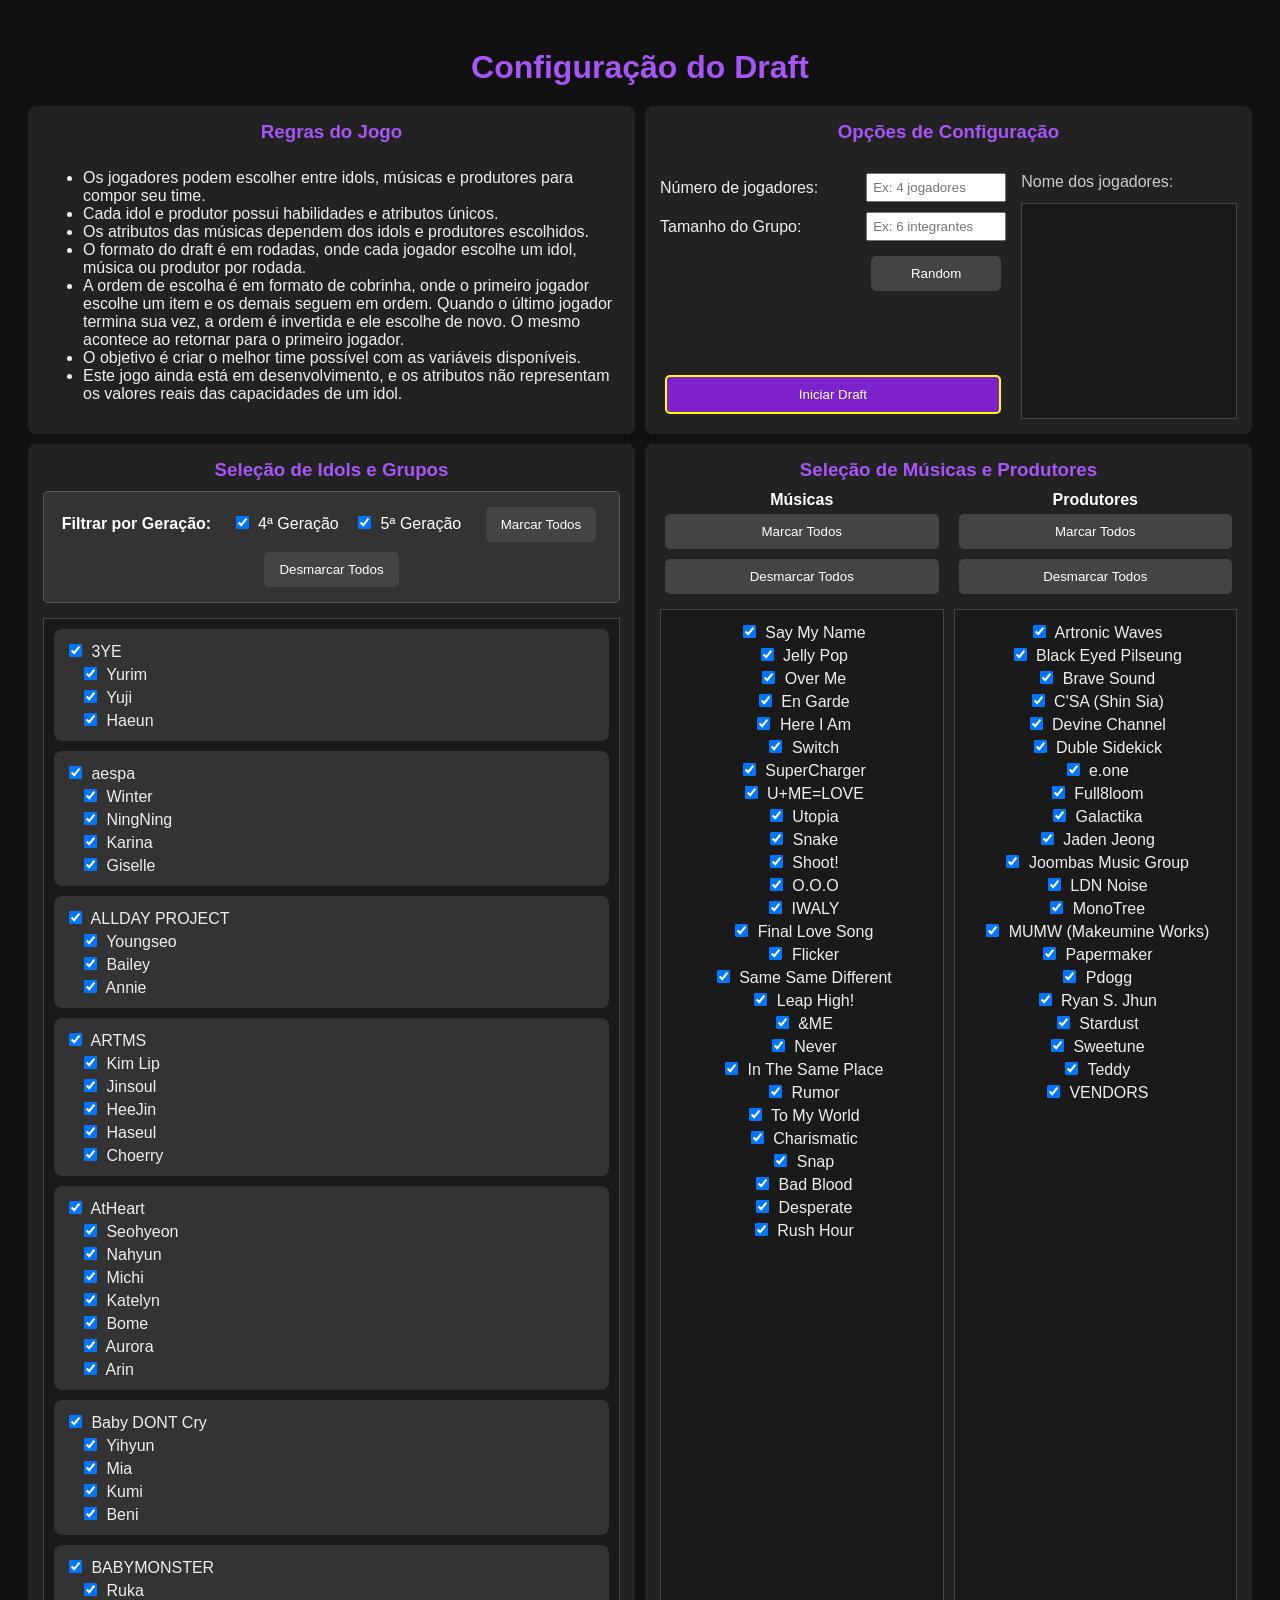
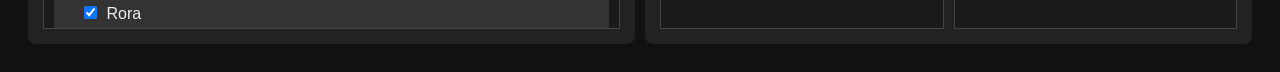
==== draftconfig.html @ f96bb4ee "stray7-games deployment #1" ====
<!DOCTYPE html>
<html lang="pt-BR">
<head>
  <meta charset="UTF-8">
  <title>Stray7 Draft</title>
  <link rel="stylesheet" href="./css/styles.css">

  <script src="./data/data.js"></script>
  <script src="./scripts/script.js"></script>
</head>

<body>

<h1>Configuração do Draft</h1>

<div class="config-grid">
  <div class="config-block block-1">
    <h3>Regras do Jogo</h3>
    <ul>
      <li>Os jogadores podem escolher entre idols, músicas e produtores para compor seu time.</li>
      <li>Cada idol e produtor possui habilidades e atributos únicos.</li>
      <li>Os atributos das músicas dependem dos idols e produtores escolhidos.</li>
      <li>O formato do draft é em rodadas, onde cada jogador escolhe um idol, música ou produtor por rodada.</li>
      <li>A ordem de escolha é em formato de cobrinha, onde o primeiro jogador escolhe um item e os demais seguem em ordem. Quando o último jogador termina sua vez, a ordem é invertida e ele escolhe de novo. O mesmo acontece ao retornar para o primeiro jogador.</li>
      <li>O objetivo é criar o melhor time possível com as variáveis disponíveis.</li>
      <li>Este jogo ainda está em desenvolvimento, e os atributos não representam os valores reais das capacidades de um idol.</li>
    </ul>
  </div>

  <div class="config-block block-2">
  <h3>Opções de Configuração</h3>
  <div class="b2-body">

    <div class="b2-left">
  <div class="b2-field">
    <label>Número de jogadores:</label>
    <input type="number" id="playerCount" placeholder="Ex: 4 jogadores" onchange="criarInputsJogadores()">
  </div>
  <div class="b2-field">
    <label>Tamanho do Grupo:</label>
    <input type="number" id="idolCount" placeholder="Ex: 6 integrantes">
  </div>
  <div class="b2-field">
    <span></span>
    <button onclick="sortearIntegrantes()">Random</button>
  </div>
  <button class="btn-iniciar-draft" onclick="iniciarDraft()">Iniciar Draft</button>
</div>

<div class="b2-right">
  <span class="players-label">Nome dos jogadores:</span>
  <div id="playersContainer" class="players-scroll-box"></div>
</div>

  </div>
</div>

  <div class="config-block block-3">
    <h3>Seleção de Idols e Grupos</h3>
    <div id="generationFilter" style="margin-bottom: 15px; padding: 10px; background: #333; border: 1px solid #555; border-radius: 5px;">
      <label style="font-weight: bold; margin-right: 15px; color: #fff;">Filtrar por Geração:</label>
      <input type="checkbox" id="gen4Filter" checked onchange="aplicarFiltroGeracao()"> <label for="gen4Filter" style="color: #fff;">4ª Geração</label>
      <input type="checkbox" id="gen5Filter" checked onchange="aplicarFiltroGeracao()" style="margin-left: 15px;"> <label for="gen5Filter" style="color: #fff;">5ª Geração</label>
      <button onclick="marcarTodosGeracoes()" style="margin-left: 20px;">Marcar Todos</button>
      <button onclick="desmarcarTodosGeracoes()">Desmarcar Todos</button>
    </div>
    <div id="groupsContainer" class="scroll-box"></div>
  </div>

  <div class="config-block block-4">
    <h3>Seleção de Músicas e Produtores</h3>
      <div class="half-container">
        <div>
          <span style="font-weight:bold; color:#fff;">Músicas</span>
          <button onclick="marcarTodasMusicas()">Marcar Todos</button>
          <button onclick="desmarcarTodasMusicas()">Desmarcar Todos</button>
          <div id="musicContainer" class="scroll-box"></div>
        </div>
        <div>
          <span style="font-weight:bold; color:#fff;">Produtores</span>
          <button onclick="marcarTodosProdutores()">Marcar Todos</button>
          <button onclick="desmarcarTodosProdutores()">Desmarcar Todos</button>
          <div id="producerContainer" class="scroll-box"></div>
        </div>
    </div>
  </div>
</div>

</body>
</html>
---- css/styles.css ----
/* =========================
   BASE (INDEX + DRAFT)
========================= */

body {
  font-family: Arial, sans-serif;
  background-color: #111;
  color: #eee;
  padding: 20px;
  text-align: center;
}

h1 {
  margin-bottom: 20px;
  color: #a855f7; /* Roxo */
}

.game-modes {
  display: flex;
  justify-content: space-around;
  width: 75%;
  margin: 0 auto;
  gap: 5%;
}

.mode {
  display: flex;
  flex-direction: column;
  align-items: center;
  flex: 1;
}

.mode-image {
  width: 100%;
  height: auto;
  border: 2px solid #3b82f6; /* Azul */
  border-radius: 10px;
  margin-bottom: 10px;
}

.draft-btn {
  background-color: #22c55e; /* Verde */
  color: white;
  padding: 10px 20px;
  border: none;
  border-radius: 5px;
  cursor: pointer;
}

.draft-btn:hover {
  background-color: #16a34a;
}

.disabled-btn {
  background-color: #6b7280; /* Cinza */
  color: #d1d5db;
  padding: 10px 20px;
  border: none;
  border-radius: 5px;
  cursor: not-allowed;
}

h2, h3 {
  margin-bottom: 10px;
}

button {
  padding: 10px 15px;
  margin: 5px;
  border: none;
  background-color: #444;
  color: white;
  cursor: pointer;
  border-radius: 5px;
}

button:hover {
  background-color: #666;
}

input {
  padding: 5px;
  margin: 5px;
}

/* =========================
   DRAFT CONFIG GRID
========================= */

.config-grid {
  display: grid;
  grid-template-columns: 1fr 1fr;
  grid-template-rows: auto calc((100vh - 100px) * 1.5);
  height: auto;
  gap: 10px;
}

.config-block {
  background: #222;
  padding: 15px;
  border-radius: 8px;
  overflow: hidden;
  display: flex;
  flex-direction: column;
}

/* bloco 1: instruções */
.config-block.block-1 {
  background: #222;
  padding: 15px;
  border-radius: 8px;
  overflow: hidden;
  display: flex;
  flex-direction: column;
  text-align: left;
}

/* bloco 2 menu */
.config-block.block-2 {
  overflow: hidden;
}

/* corpo do bloco 2: dois lados lado a lado */
.b2-body {
  display: flex;
  flex: 1;
  gap: 15px;
  overflow: hidden;
  text-align: left;
}

/* coluna esquerda: labels + inputs + random */
.b2-left {
  margin-top: 20px;
  display: flex;
  flex-direction: column;
  align-items: stretch;
  text-align: left;
  gap: 10px;
  width: 60%;
}

.b2-left .btn-iniciar-draft {
  margin-top: auto;  /* empurra para o fundo */
  width: 97%;
}

.players-label {
  color: #ccc;
  margin-top: 20px;
  margin-bottom: 2px;
}

/* linha com label + input numérico */
.b2-field {
  display: grid;
  grid-template-columns: auto 140px;
  align-items: center;
  gap: 8px;
  white-space: nowrap;
}

.b2-field label {
  text-align: left;
}

.b2-field input[type="number"] {
  width: 140px;
  padding: 5px;
  margin: 0;
  box-sizing: border-box;
}

/* coluna direita: scroll de nomes + botão draft */
.b2-right {
  flex: 1;
  display: flex;
  flex-direction: column;
  gap: 10px;
  overflow: hidden;
  min-width: 0;
}

.players-scroll-box {
  flex: 1;
  overflow-y: auto;
  border: 1px solid #444;
  padding: 8px;
  background: #1a1a1a;
  min-height: 0;
}

.btn-iniciar-draft {
  background-color: #7e22ce;
  border: 2px solid yellow;
  color: white;
  padding: 10px 15px;
  cursor: pointer;
  border-radius: 5px;
  width: 100%;
  flex-shrink: 0;
}

.btn-iniciar-draft:hover {
  background-color: #6b21a8;
}

.config-block h3 {
  text-align: center;
  margin-top: 0;
  color: #a855f7; /* Roxo */
}

.scroll-box {
  flex: 1;
  overflow-y: auto;
  border: 1px solid #444;
  padding: 10px;
  background: #1a1a1a;
}

.half-container {
  display: flex;
  height: 100%;
  gap: 10px;
}

.half-container > div {
  flex: 1;
  display: flex;
  flex-direction: column;
}

.half-container .scroll-box {
  flex: 1;
}

/* =========================
   DRAFT (GRUPOS)
========================= */

#groupsContainer {
  text-align: left;
}

#groupsContainer > div {
  background: #333;
  padding: 10px;
  border-radius: 8px;
  margin-bottom: 10px;
}

#groupsContainer div div {
  margin-left: 15px;
}

#producerContainer,
#musicContainer {
  margin-top: 10px;
}

/* =========================
   GAME - PLAYER ROW
========================= */

.playerRow {
  display: flex;
  align-items: flex-start;
  gap: 15px;
  padding: 10px;
  border-bottom: 1px solid #444;
  width: 100%;
}

.playerOrder {
  width: 40px;
  font-weight: bold;
  flex-shrink: 0;
}

.playerName {
  width: 120px;
  flex-shrink: 0;
}

/* container geral dos blocos */
.playerBlocks {
  display: flex;
  flex: 1;
  gap: 15px;
  justify-content: space-between;
  flex-wrap: nowrap;
  width: 100%;
  min-width: 0;
}

/* destaque jogador atual */
.activePlayer {
  background: rgba(255, 255, 0, 0.1);
}

/* =========================
   BLOCOS
========================= */

.block {
  display: flex;
  flex-direction: column; /* título em cima */
  align-items: stretch;
  border: 2px solid;
  padding: 8px;
  flex: 1 1 0;
  min-width: 0;
  max-width: 100%;
  box-sizing: border-box;
}

.idolBlock {
  flex: 1 1 0;
  min-width: 0;
  align-items: center;
}

.musicBlock,
.producerBlock {
  flex: 0 0 auto;
  min-width: 0;
  width: auto;
}

/* container dos slots (horizontal) */
.block .slot {
  flex: 0 0 90px;
  width: 90px;
  height: 120px;
  border: 2px dashed #555;
  display: flex;
  align-items: center;
  justify-content: center;
}

.musicBlock .slot,
.producerBlock .slot {
  flex: 0 0 90px;
  width: 90px;
  height: 120px;
  border: 2px dashed #555;
}

.idolBlock .slotsContainer {
  display: flex;
  flex-wrap: wrap;
  justify-content: center;
  gap: 4px;
  width: min(100%, calc(12 * 90px + 11 * 4px));
  margin: 0 auto;
}

.musicBlock .slotsContainer,
.producerBlock .slotsContainer {
  display: flex;
  justify-content: center;
  flex-wrap: nowrap;
  gap: 4px;
}

/* faz os slots ficarem lado a lado */
.block {
  flex-wrap: wrap;
}

.slotsContainer {
  display: flex;
  justify-content: center;
  gap: 4px;
  width: 100%;
  overflow: visible;
}

/* CORES */
.idolBlock {
  border-color: yellow;
}

.musicBlock {
  border-color: navy;
}

.producerBlock {
  border-color: purple;
}

.blockTitle {
  font-size: 12px;
  font-weight: bold;
  margin-bottom: 5px;
  text-align: center;
  width: 100%;
}

/* =========================
   SLOTS
========================= */

.locked {
  opacity: 0.6;
  border: 2px solid red;
}

/* cores por tipo */
.idolBlock .slot {
  border-color: yellow;
}

.musicBlock .slot {
  border-color: navy;
}

.producerBlock .slot {
  border-color: purple;
}

/* =========================
   CARDS
========================= */

.card {
  width: 100%;
  height: 100%;
  background: #222;
  border: 1px solid #444;
  display: flex;
  align-items: center;
  justify-content: center;
  flex-direction: column;
  font-size: 10px;
  text-align: center;
  cursor: grab;
  user-select: none;
}

.playerBlocks .card {
  width: 90px;
  height: 120px;
  border: none; /* Remove border para mostrar a borda do slot */
}

.card:active {
  cursor: grabbing;
}

/* estado bloqueado */
.card.disabled {
  opacity: 0.3;
  pointer-events: none;
}

/* =========================
   POOL
========================= */

#pool {
  margin-top: 20px;
  padding: 10px;
  border-top: 2px solid #444;
  display: flex;
  flex-wrap: wrap;
  gap: 8px;
  justify-content: space-between;
}

#pool .card {
  width: 160px;
  height: 200px;
}

/* =========================
   RESPONSIVO
========================= */

@media (max-width: 900px) {
  .playerRow {
    flex-direction: column;
    align-items: flex-start;
  }

  .playerBlocks {
    flex-wrap: wrap;
  }
}
/* CARD COM IMAGEM */
.card {
  width: 100%;
  height: 100%;
  position: relative;
  overflow: hidden;
  border: 1px solid #444;
  background: #000;
  cursor: grab;
  display: flex;
  align-items: center;
  justify-content: center;
  text-align: center;
}

.card img {
  width: 100%;
  height: 100%;
  object-fit: cover;
  object-position: top;
}

/* nome por cima */
.cardLabel {
  position: absolute;
  bottom: 0;
  width: 100%;
  background: rgba(0,0,0,0.7);
  font-size: 10px;
  text-align: center;
  display: flex;
  flex-direction: column;
  justify-content: center;
  padding: 4px 0;
}

.cardInfo {
  font-size: 8px;
  color: #aaa;
  margin-bottom: 2px;
  overflow: hidden;
  text-overflow: ellipsis;
  white-space: nowrap;
}

.cardName {
  font-size: 10px;
  font-weight: bold;
  color: #fff;
  overflow: hidden;
  text-overflow: ellipsis;
  white-space: nowrap;
}

/* Color Code para tipos de cards */
.card-idol {
  border: 3px solid yellow;
  box-shadow: inset 0 0 8px rgba(255, 255, 0, 0.3);
}

.card-music {
  border: 3px solid navy;
  box-shadow: inset 0 0 8px rgba(0, 0, 128, 0.3);
}

.card-producer {
  border: 3px solid purple;
  box-shadow: inset 0 0 8px rgba(128, 0, 128, 0.3);
}

/* =========================
   MODAL
========================= */

.modal {
  display: none;
  position: fixed;
  top: 0;
  left: 0;
  width: 100%;
  height: 100%;
  background: rgba(0,0,0,0.8);
  justify-content: center;
  align-items: center;
}

.modalContent {
  background: #222;
  padding: 20px;
  max-width: 390px;
  max-height: 90vh;
  min-width: 390px;
}

.modalImg {
  width: 340px;
  height: 400px;
  object-fit: cover;
  object-position: top;
}

.closeBtn {
  cursor: pointer;
  float: right;
  font-size: 18px;
}

/*mode-image*/
.mode-image {
  width: 300px;
  height: 300px;
  object-fit: cover;
  object-position: top; /* garante corte central */
  border: 2px solid #3b82f6;
  border-radius: 10px;
}
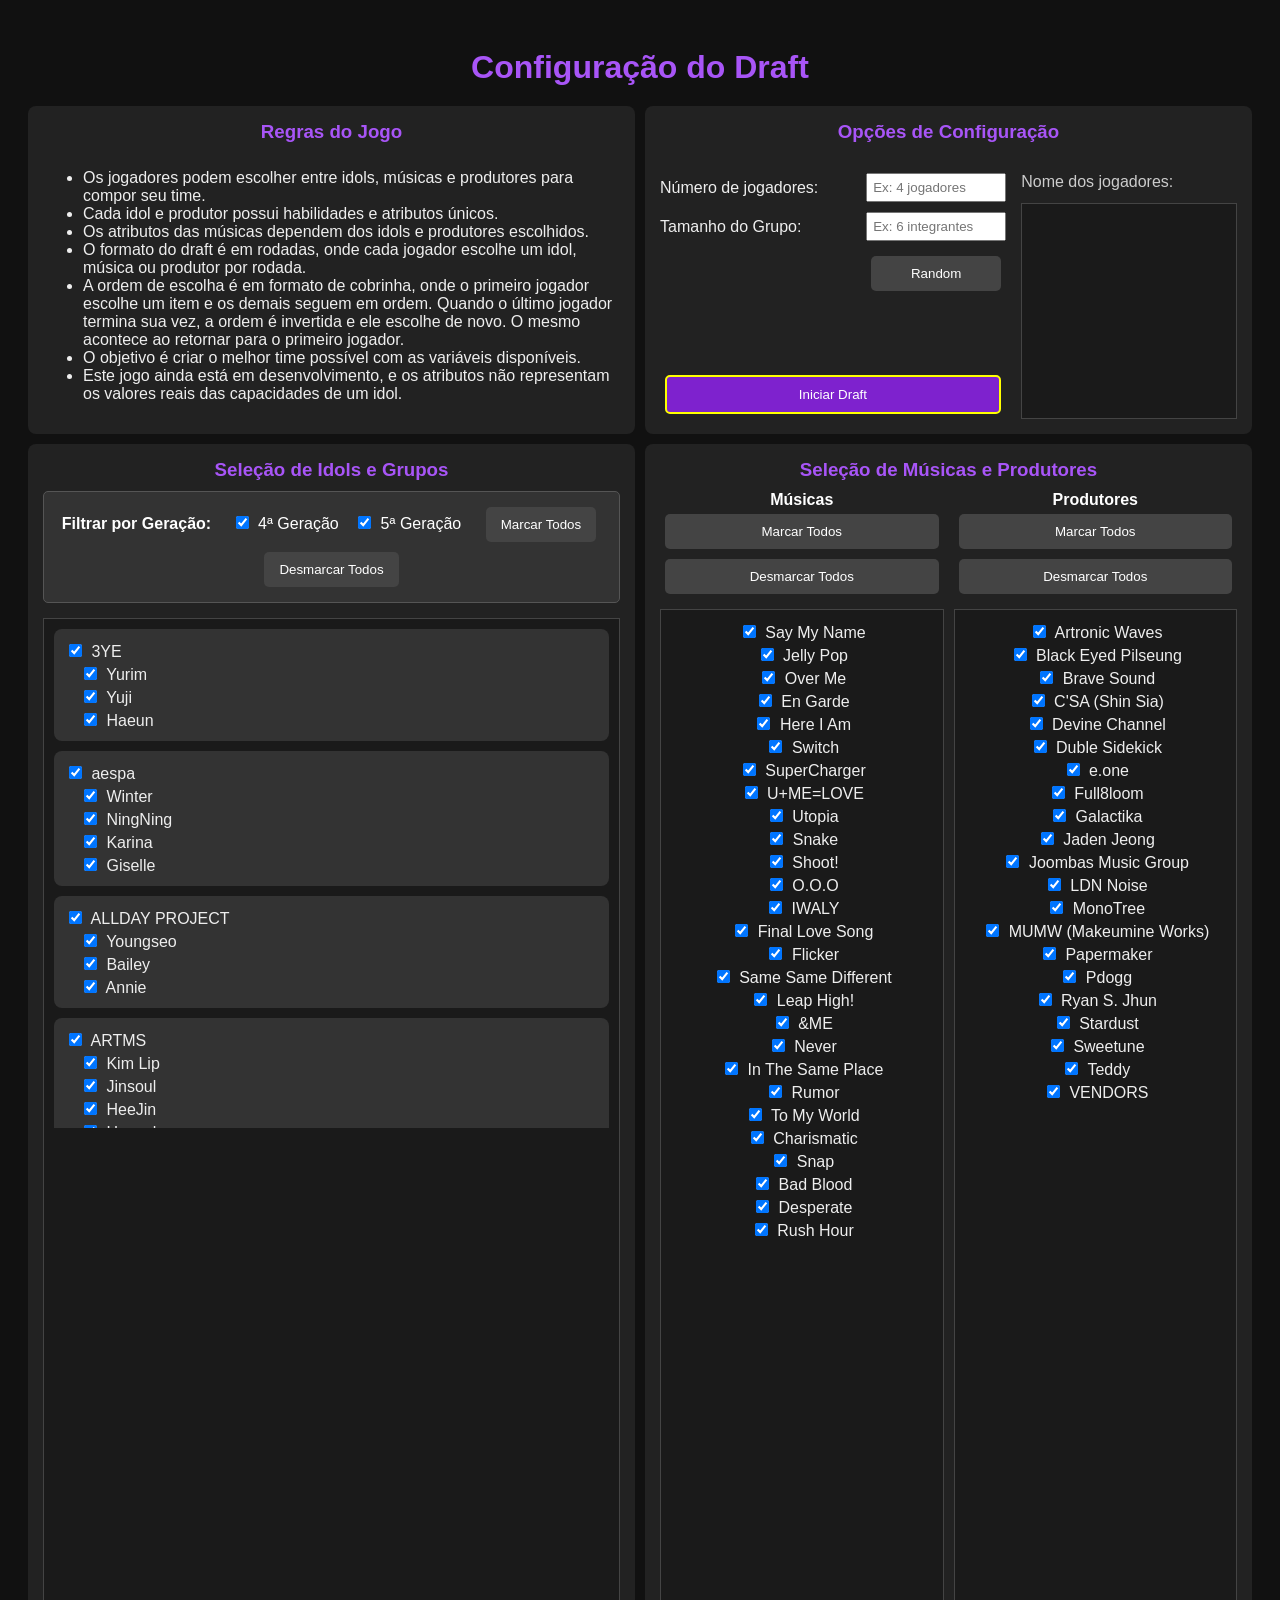
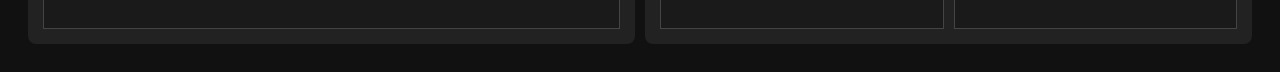
==== commit dc4d56ca: "Update draftconfig.html" ====
--- a/draftconfig.html
+++ b/draftconfig.html
@@ -2,7 +2,7 @@
 <html lang="pt-BR">
 <head>
   <meta charset="UTF-8">
-  <title>Stray7 Draft</title>
+  <title>Draft Config</title>
   <link rel="stylesheet" href="./css/styles.css">
 
   <script src="./data/data.js"></script>
@@ -87,4 +87,4 @@
 </div>
 
 </body>
-</html>+</html>
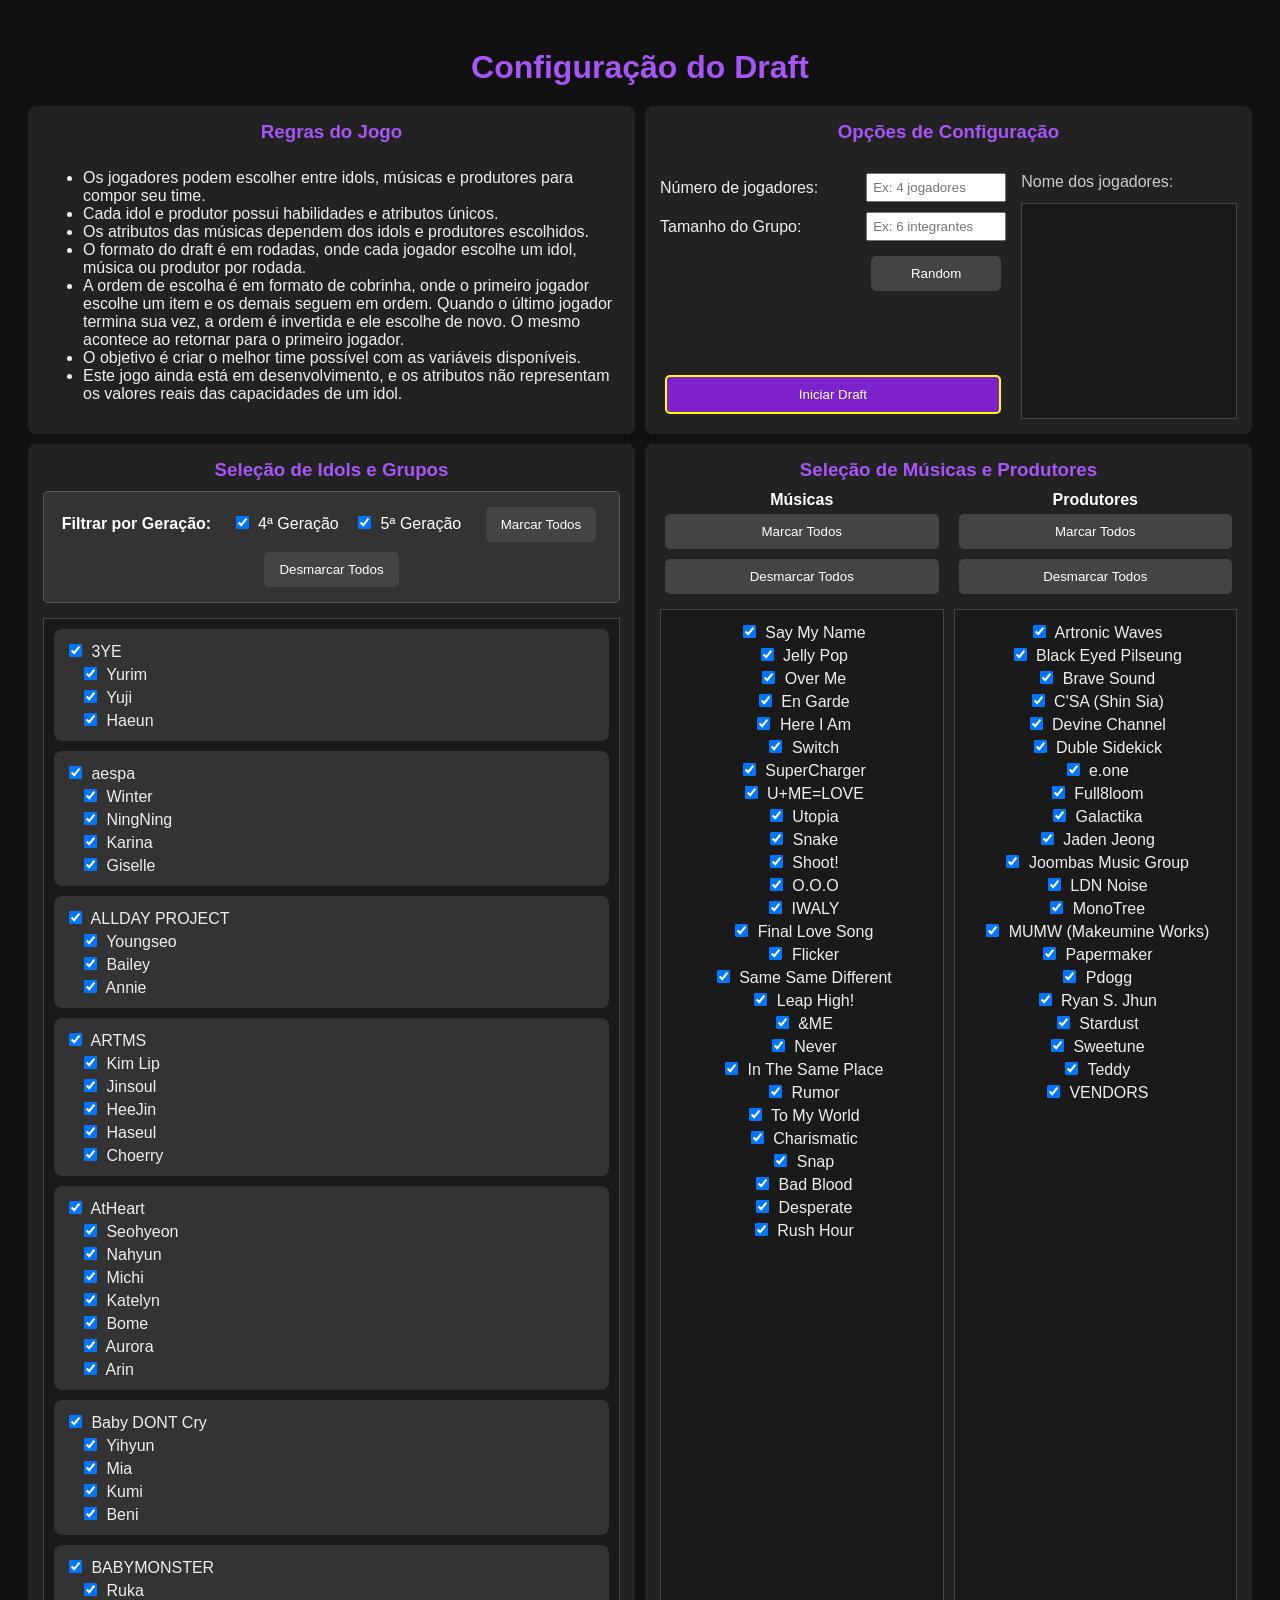
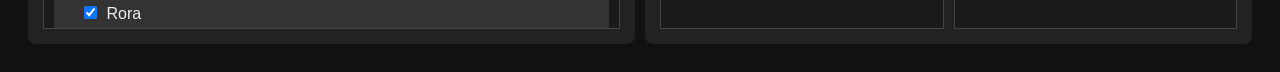
==== commit bbf8b611: "correção de comentários" ====
--- a/draftconfig.html
+++ b/draftconfig.html
@@ -2,7 +2,7 @@
 <html lang="pt-BR">
 <head>
   <meta charset="UTF-8">
-  <title>Draft Config</title>
+  <title>Stray7 Draft</title>
   <link rel="stylesheet" href="./css/styles.css">
 
   <script src="./data/data.js"></script>
@@ -87,4 +87,4 @@
 </div>
 
 </body>
-</html>
+</html>
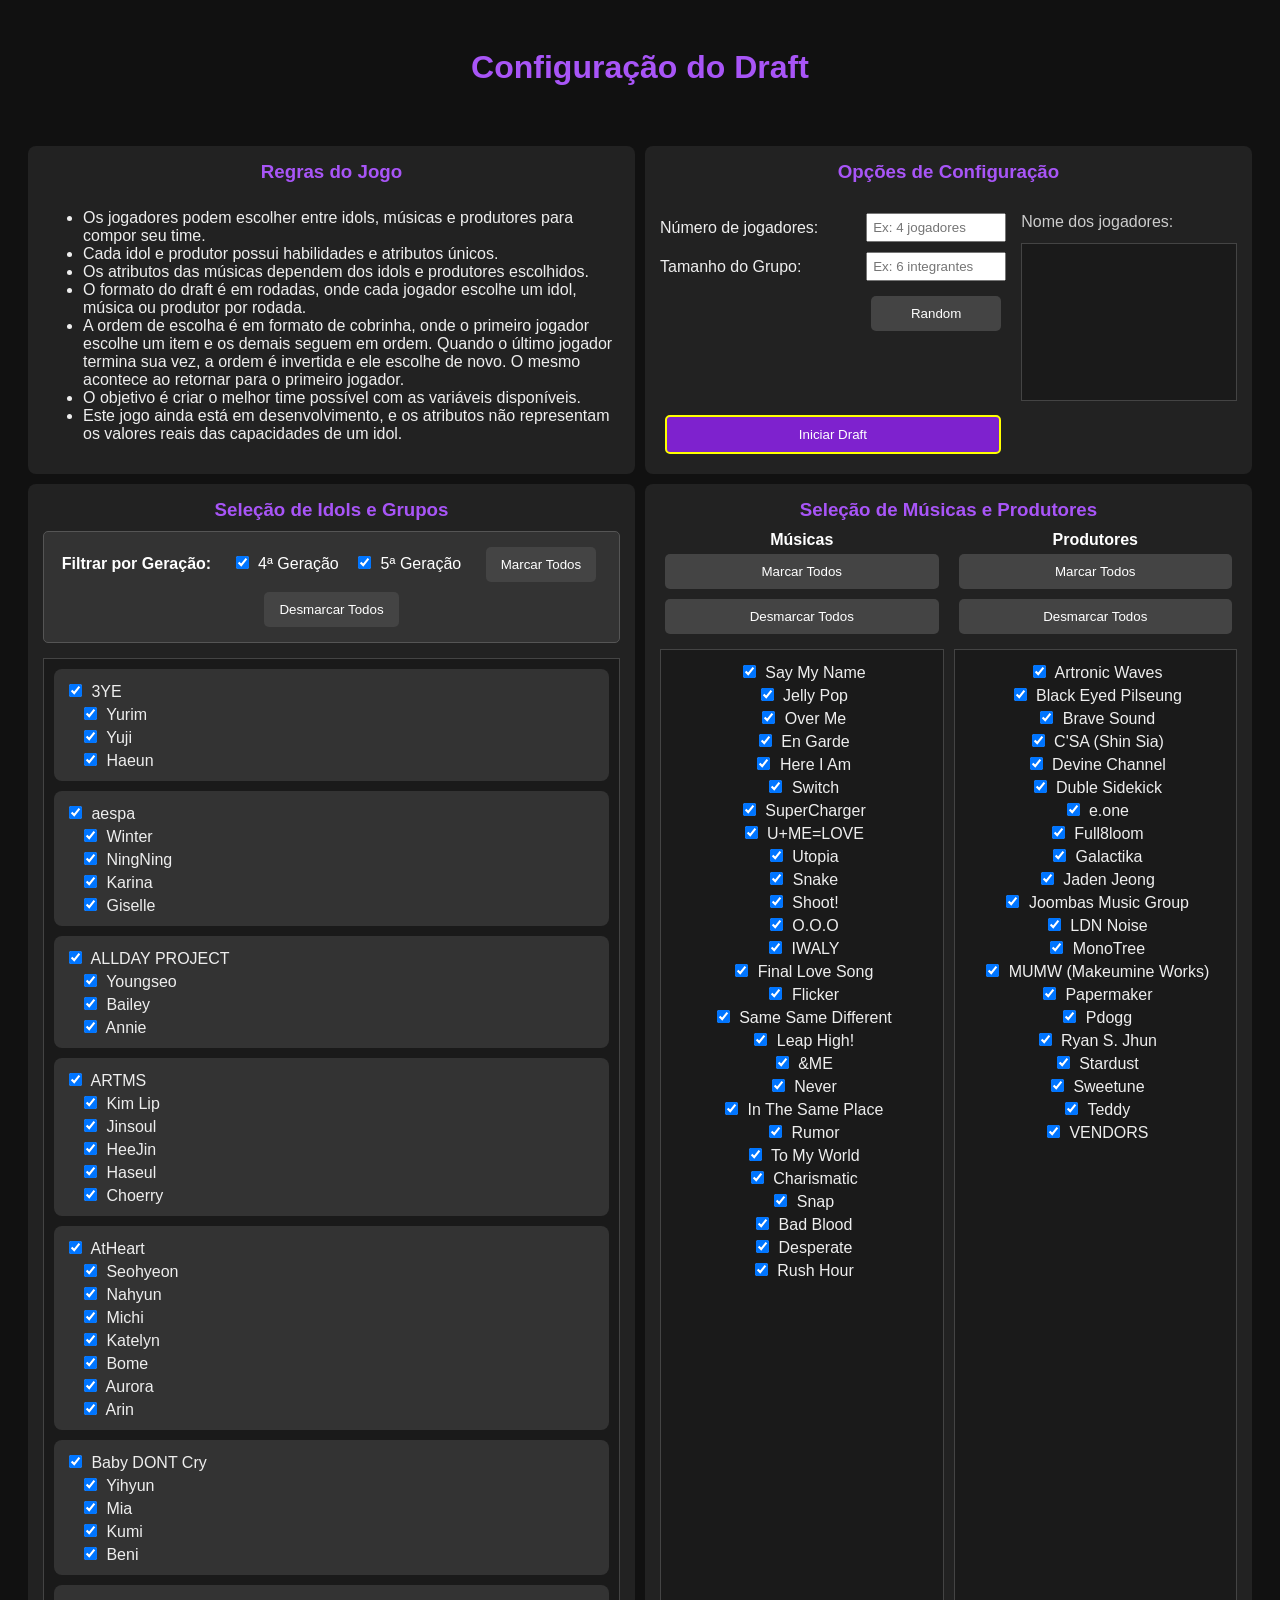
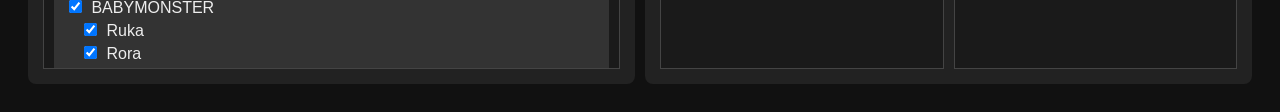
==== commit cbeba43c: "Position/Concept feature deployment" ====
--- a/draftconfig.html
+++ b/draftconfig.html
@@ -3,17 +3,18 @@
 <head>
   <meta charset="UTF-8">
   <title>Stray7 Draft</title>
+  
   <link rel="stylesheet" href="./css/styles.css">
 
   <script src="./data/data.js"></script>
   <script src="./scripts/script.js"></script>
 </head>
-
 <body>
 
 <h1>Configuração do Draft</h1>
 
 <div class="config-grid">
+
   <div class="config-block block-1">
     <h3>Regras do Jogo</h3>
     <ul>
@@ -28,46 +29,46 @@
   </div>
 
   <div class="config-block block-2">
-  <h3>Opções de Configuração</h3>
-  <div class="b2-body">
+    <h3>Opções de Configuração</h3>
+    <div class="b2-body">
 
-    <div class="b2-left">
-  <div class="b2-field">
-    <label>Número de jogadores:</label>
-    <input type="number" id="playerCount" placeholder="Ex: 4 jogadores" onchange="criarInputsJogadores()">
-  </div>
-  <div class="b2-field">
-    <label>Tamanho do Grupo:</label>
-    <input type="number" id="idolCount" placeholder="Ex: 6 integrantes">
-  </div>
-  <div class="b2-field">
-    <span></span>
-    <button onclick="sortearIntegrantes()">Random</button>
-  </div>
-  <button class="btn-iniciar-draft" onclick="iniciarDraft()">Iniciar Draft</button>
-</div>
-
-<div class="b2-right">
-  <span class="players-label">Nome dos jogadores:</span>
-  <div id="playersContainer" class="players-scroll-box"></div>
-</div>
-
-  </div>
-</div>
-
-  <div class="config-block block-3">
-    <h3>Seleção de Idols e Grupos</h3>
-    <div id="generationFilter" style="margin-bottom: 15px; padding: 10px; background: #333; border: 1px solid #555; border-radius: 5px;">
-      <label style="font-weight: bold; margin-right: 15px; color: #fff;">Filtrar por Geração:</label>
-      <input type="checkbox" id="gen4Filter" checked onchange="aplicarFiltroGeracao()"> <label for="gen4Filter" style="color: #fff;">4ª Geração</label>
-      <input type="checkbox" id="gen5Filter" checked onchange="aplicarFiltroGeracao()" style="margin-left: 15px;"> <label for="gen5Filter" style="color: #fff;">5ª Geração</label>
-      <button onclick="marcarTodosGeracoes()" style="margin-left: 20px;">Marcar Todos</button>
-      <button onclick="desmarcarTodosGeracoes()">Desmarcar Todos</button>
+      <div class="b2-left">
+      <div class="b2-field">
+      <label>Número de jogadores:</label>
+      <input type="number" id="playerCount" placeholder="Ex: 4 jogadores" onchange="criarInputsJogadores()">
     </div>
-    <div id="groupsContainer" class="scroll-box"></div>
+    <div class="b2-field">
+      <label>Tamanho do Grupo:</label>
+      <input type="number" id="idolCount" placeholder="Ex: 6 integrantes">
+    </div>
+    <div class="b2-field">
+      <span></span>
+      <button onclick="sortearIntegrantes()">Random</button>
+    </div>
+    <button class="btn-iniciar-draft" onclick="iniciarDraft()">Iniciar Draft</button>
   </div>
 
-  <div class="config-block block-4">
+  <div class="b2-right">
+    <span class="players-label">Nome dos jogadores:</span>
+    <div id="playersContainer" class="players-scroll-box"></div>
+  </div>
+
+    </div>
+    </div>
+
+    <div class="config-block block-3">
+      <h3>Seleção de Idols e Grupos</h3>
+      <div id="generationFilter" style="margin-bottom: 15px; padding: 10px; background: #333; border: 1px solid #555; border-radius: 5px;">
+        <label style="font-weight: bold; margin-right: 15px; color: #fff;">Filtrar por Geração:</label>
+        <input type="checkbox" id="gen4Filter" checked onchange="aplicarFiltroGeracao()"> <label for="gen4Filter" style="color: #fff;">4ª Geração</label>
+        <input type="checkbox" id="gen5Filter" checked onchange="aplicarFiltroGeracao()" style="margin-left: 15px;"> <label for="gen5Filter" style="color: #fff;">5ª Geração</label>
+        <button onclick="marcarTodosGeracoes()" style="margin-left: 20px;">Marcar Todos</button>
+        <button onclick="desmarcarTodosGeracoes()">Desmarcar Todos</button>
+      </div>
+      <div id="groupsContainer" class="scroll-box"></div>
+    </div>
+
+    <div class="config-block block-4">
     <h3>Seleção de Músicas e Produtores</h3>
       <div class="half-container">
         <div>
@@ -80,7 +81,7 @@
           <span style="font-weight:bold; color:#fff;">Produtores</span>
           <button onclick="marcarTodosProdutores()">Marcar Todos</button>
           <button onclick="desmarcarTodosProdutores()">Desmarcar Todos</button>
-          <div id="producerContainer" class="scroll-box"></div>
+            <div id="producerContainer" class="scroll-box"></div>
         </div>
     </div>
   </div>
--- a/css/styles.css
+++ b/css/styles.css
@@ -1,7 +1,6 @@
-/* =========================
-   BASE (INDEX + DRAFT)
-========================= */
-
+/* ===============
+  estilos globais
+================ */
 body {
   font-family: Arial, sans-serif;
   background-color: #111;
@@ -11,53 +10,8 @@
 }
 
 h1 {
-  margin-bottom: 20px;
-  color: #a855f7; /* Roxo */
-}
-
-.game-modes {
-  display: flex;
-  justify-content: space-around;
-  width: 75%;
-  margin: 0 auto;
-  gap: 5%;
-}
-
-.mode {
-  display: flex;
-  flex-direction: column;
-  align-items: center;
-  flex: 1;
-}
-
-.mode-image {
-  width: 100%;
-  height: auto;
-  border: 2px solid #3b82f6; /* Azul */
-  border-radius: 10px;
-  margin-bottom: 10px;
-}
-
-.draft-btn {
-  background-color: #22c55e; /* Verde */
-  color: white;
-  padding: 10px 20px;
-  border: none;
-  border-radius: 5px;
-  cursor: pointer;
-}
-
-.draft-btn:hover {
-  background-color: #16a34a;
-}
-
-.disabled-btn {
-  background-color: #6b7280; /* Cinza */
-  color: #d1d5db;
-  padding: 10px 20px;
-  border: none;
-  border-radius: 5px;
-  cursor: not-allowed;
+  margin-bottom: 60px;
+  color: #a855f7;
 }
 
 h2, h3 {
@@ -83,10 +37,66 @@
   margin: 5px;
 }
 
-/* =========================
-   DRAFT CONFIG GRID
-========================= */
-
+/* ============
+  index.html
+============ */
+
+/* Título */
+.game-modes {
+  display: flex;
+  justify-content: space-around;
+  width: 75%;
+  margin: 0 auto;
+  gap: 5%;
+}
+
+.mode {
+  display: flex;
+  flex-direction: column;
+  align-items: center;
+  flex: 1;
+}
+
+/* Imagens */
+.mode-image {
+  width: 100%;
+  height: auto;
+  border: 2px solid purple;
+  border-radius: 10px;
+  margin-bottom: 10px;
+}
+
+/* Botões */
+.draft-btn {
+  background-color: #22c55e;
+  color: white;
+  padding: 10px 20px;
+  border: none;
+  border-radius: 5px;
+  cursor: pointer;
+}
+
+.draft-btn:hover {
+  background-color: #16a34a;
+}
+
+.disabled-btn {
+  background-color: #6b7280;
+  color: #d1d5db;
+  padding: 10px 20px;
+  border: none;
+  border-radius: 5px;
+  cursor: not-allowed;
+}
+
+/* ==================
+  draftconfig.html
+================== */
+
+/* Título */
+/* h1 e h3 definidos globalmente */
+
+/* Bloco 1 - Instruções */
 .config-grid {
   display: grid;
   grid-template-columns: 1fr 1fr;
@@ -104,23 +114,21 @@
   flex-direction: column;
 }
 
-/* bloco 1: instruções */
 .config-block.block-1 {
-  background: #222;
-  padding: 15px;
-  border-radius: 8px;
-  overflow: hidden;
-  display: flex;
-  flex-direction: column;
   text-align: left;
 }
 
-/* bloco 2 menu */
+.config-block h3 {
+  text-align: center;
+  margin-top: 0;
+  color: #a855f7;
+}
+
+/* Bloco 2 - Opções de Configuração */
 .config-block.block-2 {
   overflow: hidden;
 }
 
-/* corpo do bloco 2: dois lados lado a lado */
 .b2-body {
   display: flex;
   flex: 1;
@@ -129,7 +137,6 @@
   text-align: left;
 }
 
-/* coluna esquerda: labels + inputs + random */
 .b2-left {
   margin-top: 20px;
   display: flex;
@@ -140,18 +147,6 @@
   width: 60%;
 }
 
-.b2-left .btn-iniciar-draft {
-  margin-top: auto;  /* empurra para o fundo */
-  width: 97%;
-}
-
-.players-label {
-  color: #ccc;
-  margin-top: 20px;
-  margin-bottom: 2px;
-}
-
-/* linha com label + input numérico */
 .b2-field {
   display: grid;
   grid-template-columns: auto 140px;
@@ -171,7 +166,13 @@
   box-sizing: border-box;
 }
 
-/* coluna direita: scroll de nomes + botão draft */
+/* Inputs */
+.players-label {
+  color: #ccc;
+  margin-top: 20px;
+  margin-bottom: 2px;
+}
+
 .b2-right {
   flex: 1;
   display: flex;
@@ -183,6 +184,7 @@
 
 .players-scroll-box {
   flex: 1;
+  max-height: 140px;
   overflow-y: auto;
   border: 1px solid #444;
   padding: 8px;
@@ -190,6 +192,7 @@
   min-height: 0;
 }
 
+/* Botões */
 .btn-iniciar-draft {
   background-color: #7e22ce;
   border: 2px solid yellow;
@@ -205,40 +208,12 @@
   background-color: #6b21a8;
 }
 
-.config-block h3 {
-  text-align: center;
-  margin-top: 0;
-  color: #a855f7; /* Roxo */
-}
-
-.scroll-box {
-  flex: 1;
-  overflow-y: auto;
-  border: 1px solid #444;
-  padding: 10px;
-  background: #1a1a1a;
-}
-
-.half-container {
-  display: flex;
-  height: 100%;
-  gap: 10px;
-}
-
-.half-container > div {
-  flex: 1;
-  display: flex;
-  flex-direction: column;
-}
-
-.half-container .scroll-box {
-  flex: 1;
-}
-
-/* =========================
-   DRAFT (GRUPOS)
-========================= */
-
+.b2-left .btn-iniciar-draft {
+  margin-top: auto;
+  width: 97%;
+}
+
+/* Bloco 3 - Seleção de Idols */
 #groupsContainer {
   text-align: left;
 }
@@ -254,36 +229,89 @@
   margin-left: 15px;
 }
 
+.scroll-box {
+  flex: 1;
+  overflow-y: auto;
+  border: 1px solid #444;
+  padding: 10px;
+  background: #1a1a1a;
+}
+
+/* Bloco 4 - Seleção de Músicas e Produtores */
 #producerContainer,
 #musicContainer {
   margin-top: 10px;
 }
 
-/* =========================
-   GAME - PLAYER ROW
-========================= */
-
+.half-container {
+  display: flex;
+  height: 100%;
+  gap: 10px;
+}
+
+.half-container > div {
+  flex: 1;
+  display: flex;
+  flex-direction: column;
+}
+
+.half-container .scroll-box {
+  flex: 1;
+}
+
+/* =====================
+  draftgame.html
+===================== */
+
+/* Título */
+#gameScreen h1 {
+  margin-bottom: 10px;
+}
+
+/* Botão de Turno */
+#gameScreen button {
+  margin-bottom: 15px;
+}
+
+/* Linha do Jogador */
 .playerRow {
   display: flex;
   align-items: flex-start;
   gap: 15px;
   padding: 10px;
-  border-bottom: 1px solid #444;
-  width: 100%;
+  border-bottom: 2px solid #444;
+  width: 100%;
+}
+
+.playerMeta {
+  display: flex;
+  flex-direction: column;
+  align-items: left;
+  justify-content: left;
+  gap: 4px;
+  min-width: 130px;
+  flex-shrink: 0;
 }
 
 .playerOrder {
-  width: 40px;
   font-weight: bold;
-  flex-shrink: 0;
+  color: #a855f7;
+  font-size: 24px;
 }
 
 .playerName {
-  width: 120px;
-  flex-shrink: 0;
-}
-
-/* container geral dos blocos */
+  font-weight: bold;
+  font-size: 24px;
+  color: #fff;
+  text-align: center;
+}
+
+/* Jogador Atual */
+.activePlayer {
+  background: rgba(174, 0, 255, 0.1);
+}
+
+/* Board */
 .playerBlocks {
   display: flex;
   flex: 1;
@@ -294,171 +322,97 @@
   min-width: 0;
 }
 
-/* destaque jogador atual */
-.activePlayer {
-  background: rgba(255, 255, 0, 0.1);
-}
-
-/* =========================
-   BLOCOS
-========================= */
-
-.block {
-  display: flex;
-  flex-direction: column; /* título em cima */
-  align-items: stretch;
+.board { 
+  display: flex;
+  flex-direction: column;
   border: 2px solid;
+  border-radius: 6px;
+  flex: 1;
   padding: 8px;
-  flex: 1 1 0;
   min-width: 0;
-  max-width: 100%;
-  box-sizing: border-box;
-}
-
-.idolBlock {
-  flex: 1 1 0;
-  min-width: 0;
-  align-items: center;
-}
-
-.musicBlock,
-.producerBlock {
+  background: #111;
+}
+
+.boardTitle { 
+  color: white;
+  font-size: 14px;
+  font-weight: bold;
+  text-align: center;
+  margin-bottom: 6px;
+  letter-spacing: 1px;
+}
+
+.musicBoard,
+.producerBoard {
   flex: 0 0 auto;
   min-width: 0;
   width: auto;
 }
 
-/* container dos slots (horizontal) */
-.block .slot {
+/* Boards colour coded lyrics */
+.idolBoard {
+  border-color: yellow;
+}
+
+.musicBoard {
+  border-color: navy;
+}
+
+.producerBoard {
+  border-color: purple;
+}
+
+/* Slots */
+.slotsContainer {
+  display: flex;
+  gap: 4px;
+  width: 100%;
+  overflow: visible;
+}
+
+.idolBoard .slotsContainer {
+  flex-wrap: wrap;
+  justify-content: flex-start;
+  margin: 0 auto;
+}
+
+.musicBoard .slotsContainer,
+.producerBoard .slotsContainer {
+  justify-content: center;
+  flex-wrap: nowrap;
+}
+
+.board .slot {
+  display: flex;
+  flex-wrap: wrap;
+  gap: 6px;
   flex: 0 0 90px;
+  align-content: flex-start;
+  background: #0a0a0a;
   width: 90px;
   height: 120px;
   border: 2px dashed #555;
-  display: flex;
-  align-items: center;
-  justify-content: center;
-}
-
-.musicBlock .slot,
-.producerBlock .slot {
-  flex: 0 0 90px;
-  width: 90px;
-  height: 120px;
-  border: 2px dashed #555;
-}
-
-.idolBlock .slotsContainer {
-  display: flex;
-  flex-wrap: wrap;
-  justify-content: center;
-  gap: 4px;
-  width: min(100%, calc(12 * 90px + 11 * 4px));
-  margin: 0 auto;
-}
-
-.musicBlock .slotsContainer,
-.producerBlock .slotsContainer {
-  display: flex;
-  justify-content: center;
-  flex-wrap: nowrap;
-  gap: 4px;
-}
-
-/* faz os slots ficarem lado a lado */
-.block {
-  flex-wrap: wrap;
-}
-
-.slotsContainer {
-  display: flex;
-  justify-content: center;
-  gap: 4px;
-  width: 100%;
-  overflow: visible;
-}
-
-/* CORES */
-.idolBlock {
+}
+
+/* Slots colour coded lyrics */
+.idolBoard .slot {
   border-color: yellow;
 }
 
-.musicBlock {
+.musicBoard .slot {
   border-color: navy;
 }
 
-.producerBlock {
+.producerBoard .slot {
   border-color: purple;
 }
-
-.blockTitle {
-  font-size: 12px;
-  font-weight: bold;
-  margin-bottom: 5px;
-  text-align: center;
-  width: 100%;
-}
-
-/* =========================
-   SLOTS
-========================= */
 
 .locked {
   opacity: 0.6;
   border: 2px solid red;
 }
 
-/* cores por tipo */
-.idolBlock .slot {
-  border-color: yellow;
-}
-
-.musicBlock .slot {
-  border-color: navy;
-}
-
-.producerBlock .slot {
-  border-color: purple;
-}
-
-/* =========================
-   CARDS
-========================= */
-
-.card {
-  width: 100%;
-  height: 100%;
-  background: #222;
-  border: 1px solid #444;
-  display: flex;
-  align-items: center;
-  justify-content: center;
-  flex-direction: column;
-  font-size: 10px;
-  text-align: center;
-  cursor: grab;
-  user-select: none;
-}
-
-.playerBlocks .card {
-  width: 90px;
-  height: 120px;
-  border: none; /* Remove border para mostrar a borda do slot */
-}
-
-.card:active {
-  cursor: grabbing;
-}
-
-/* estado bloqueado */
-.card.disabled {
-  opacity: 0.3;
-  pointer-events: none;
-}
-
-/* =========================
-   POOL
-========================= */
-
+/* Pool */
 #pool {
   margin-top: 20px;
   padding: 10px;
@@ -474,21 +428,7 @@
   height: 200px;
 }
 
-/* =========================
-   RESPONSIVO
-========================= */
-
-@media (max-width: 900px) {
-  .playerRow {
-    flex-direction: column;
-    align-items: flex-start;
-  }
-
-  .playerBlocks {
-    flex-wrap: wrap;
-  }
-}
-/* CARD COM IMAGEM */
+/* Card */
 .card {
   width: 100%;
   height: 100%;
@@ -501,6 +441,11 @@
   align-items: center;
   justify-content: center;
   text-align: center;
+  user-select: none;
+}
+
+.card:active {
+  cursor: grabbing;
 }
 
 .card img {
@@ -510,7 +455,6 @@
   object-position: top;
 }
 
-/* nome por cima */
 .cardLabel {
   position: absolute;
   bottom: 0;
@@ -542,7 +486,7 @@
   white-space: nowrap;
 }
 
-/* Color Code para tipos de cards */
+/* Card colour coded lyrics */
 .card-idol {
   border: 3px solid yellow;
   box-shadow: inset 0 0 8px rgba(255, 255, 0, 0.3);
@@ -558,10 +502,12 @@
   box-shadow: inset 0 0 8px rgba(128, 0, 128, 0.3);
 }
 
-/* =========================
-   MODAL
-========================= */
-
+.card.disabled {
+  opacity: 0.3;
+  pointer-events: none;
+}
+
+/* Modal */
 .modal {
   display: none;
   position: fixed;
@@ -595,12 +541,14 @@
   font-size: 18px;
 }
 
-/*mode-image*/
-.mode-image {
-  width: 300px;
-  height: 300px;
-  object-fit: cover;
-  object-position: top; /* garante corte central */
-  border: 2px solid #3b82f6;
-  border-radius: 10px;
+/* Media Queries */
+@media (max-width: 900px) {
+  .playerRow {
+    flex-direction: column;
+    align-items: flex-start;
+  }
+
+  .playerBlocks {
+    flex-wrap: wrap;
+  }
 }
